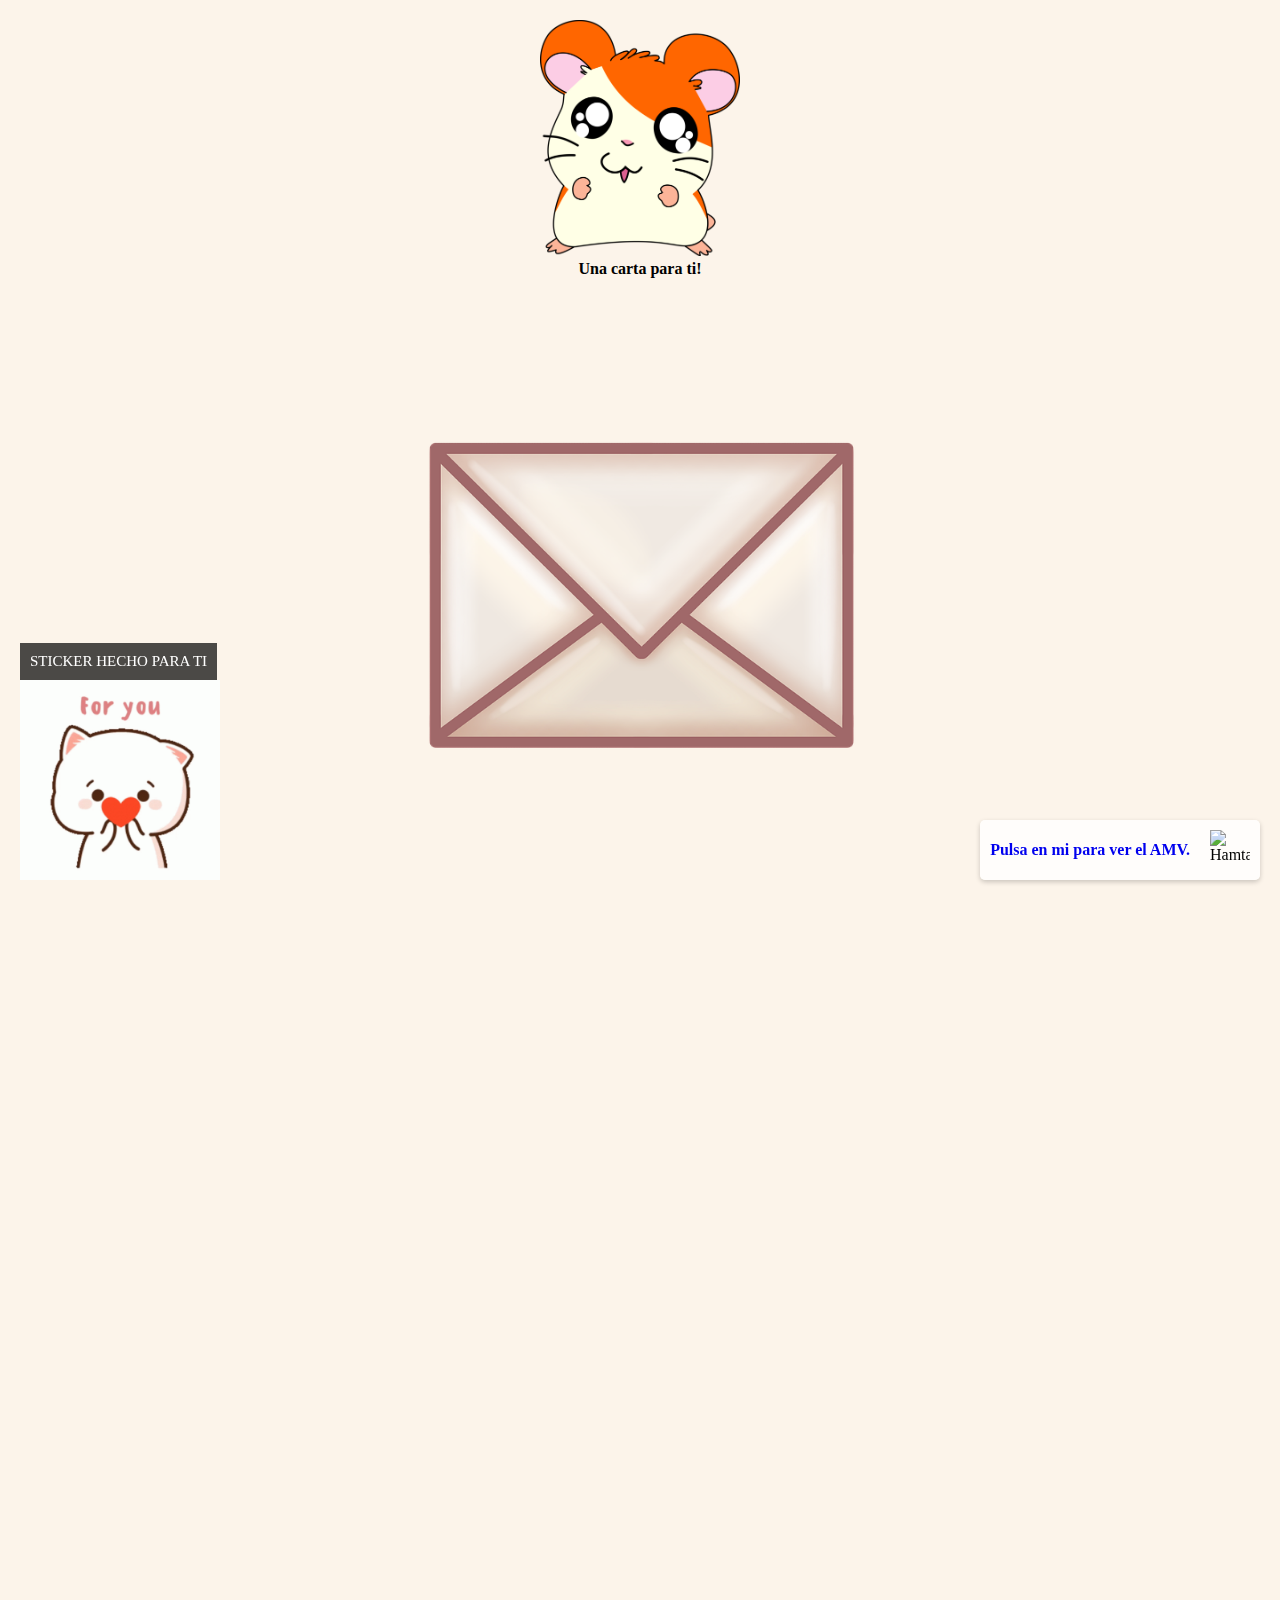
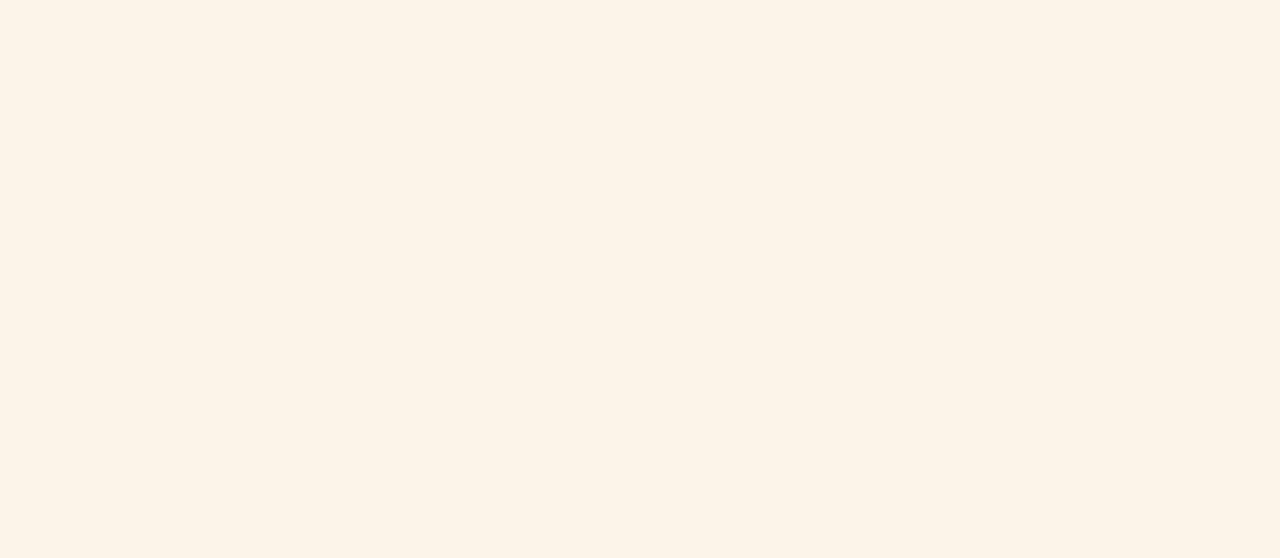
==== index.html @ 8c0fb1a7 "Add files via upload" ====
<!DOCTYPE html>
<html>
  <head>
    <title>Carta de Hamtaro</title>
    <style>
      body {
        margin: 0;
        padding: 0;
        background-color: rgb(252, 244, 234);
      }

      .container {
        display: flex;
        flex-direction: column;
        align-items: center;
        justify-content: center;
        min-height: 100vh;
        padding: 20px;
        box-sizing: border-box;
      }

      .hamtaro {
        width: 200px;
        cursor: pointer;
      }

      .carta {
        width: 80%;
        max-width: 500px;
        height: 0;
        padding-bottom: 150%; /* Relación de aspecto de 2:3 */
        background-image: url("cerrada.png");
        background-size: contain;
        background-repeat: no-repeat;
        display: flex;
        flex-direction: column;
        align-items: center;
        justify-content: center;
        cursor: pointer;
        transition: background-image 0.3s;
        overflow: hidden;
        height: 0;
        transition: height 0.3s;
        overflow: hidden;
      }

      .carta.abierta {
        background-image: url("abierto.png");
        height: auto;
        padding-bottom: 0px !important;
      }

      .mensaje {
        display: none;
        padding: 20px;
        text-align: center;
        overflow: auto;
        font-size: 18px;
      }

      .mensaje.visible {
        display: block;
      }

      p {
        margin: 0;
      }

      /*hamtaro inferior derecha*/
      .hamtaro-container {
  position: fixed;
  bottom: 20px;
  right: 20px;
  display: flex;
  align-items: center;
  justify-content: flex-end;
  background-color: rgba(255, 255, 255, 0.8);
  padding: 10px;
  border-radius: 5px;
  box-shadow: 0 2px 5px rgba(0, 0, 0, 0.2);
  z-index: 9999;
}

.hamtaro-image {
  width: 40px;
  height: 40px;
  margin-left: 10px;
}

.hamtaro-text {
  font-size: 16px;
  font-weight: bold;
  margin-right: 10px;
}

a{
    text-decoration:none;
}

/*GIF*/
.gif-container {
  position: fixed;
  bottom: 20px; /* Ajusta la posición verticalmente */
  left: 20px; /* Ajusta la posición horizontalmente */
  display: flex;
  flex-direction: column;
  align-items: flex-start;
}

.gif-text {
  background-color: rgba(0, 0, 0, 0.7); /* Ajusta el color de fondo del texto */
  color: #fff; /* Ajusta el color del texto */
  padding: 10px;
  font-size: 15px;
}

.gif-image {
  width: 200px; /* Ajusta el tamaño del GIF */
}


    </style>
  </head>
  <body>
    <div class="gif-container">
        <div class="gif-text">
          STICKER HECHO PARA TI
        </div>
        <img class="gif-image" src="foryou.gif" alt="GIF">
      </div>

    <div class="hamtaro-container">
        <a href="https://youtu.be/x_mAYclizD0">
        <div class="hamtaro-text">
          Pulsa en mi para ver el AMV.
        </div> </a>
        <img class="hamtaro-image" src="hamtaro.png" alt="Hamtaro">
      </div>
    <div class="container">
        <a href="https://youtu.be/x_mAYclizD0">
      <img class="hamtaro" src="Hamtaro.png" alt="Hamtaro" /></a>
      <div class="">
        <p><b> Una carta para ti!</b></p>
      </div>
      <div class="carta" onclick="toggleCarta()">
        <div class="mensaje">
          <p>
            Hoy me siento inspirado para expresar lo profundo que es mi amor por
            ti. A lo largo de los días, las semanas y los meses que hemos
            compartido juntos, mi afectó hacia ti ha crecido y se ha fortalecido
            de una manera que nunca antes había experimentado. Eres el latido de
            mi corazón, la razón de mi sonrisa y el faro que ilumina mi camino.
            Envolviéndome en una conexión especial que solo tú has despertado en
            mí. Cuando te conocí, nunca imaginé que llegarías a ocupar un lugar
            tan importante en mi existencia. Tu presencia me llena de felicidad
            y me hace sentir completo.
          </p>
          <p>
            Cada día a tu lado es un regalo inmenso que atesoro con gratitud, y
            mi amor por ti se renueva constantemente. Tu presencia en mi vida
            llena mis días de alegría y felicidad. Cada vez que nuestros ojos se
            encuentran, siento una conexión profunda y única que me hace creer.
            Me has enseñado que el amor va más allá de las palabras y de los
            gestos. Es la forma en que te preocupas por mí, cómo te interesas
            genuinamente, y cómo siempre estás ahí para apoyarme en los momentos
            difíciles.
          </p>
          <p>
            Tu amor me ha dado fuerza y confianza para enfrentar cualquier
            desafío que se presente en el camino. En los días más oscuros, tus
            palabras de aliento son mi luz. Tu abrazo es mi refugio seguro
            cuando siento que el mundo se desmorona. Con cada risa compartida y
            cada lágrima enjugada, nuestra conexión se hace más fuerte y más
            profunda. Eres mi compañero en la vida, mi confidente y mi mejor
            amigo. Cada vez que te miro a los ojos, puedo ver todo el amor y la
            ternura que hay en tu corazón. Eres hermosa tanto por dentro como
            por fuera. Tu presencia irradia calidez y bondad, y no puedo evitar
            enamorarme de ti una y otra vez.
          </p>
          <p>
            Y entre estas líneas, quiero que sepas cuánto significas para mí.
            Eres la persona que da sentido, mi razón para levantarme cada mañana
            con una sonrisa en el rostro. Eres mi inspiración y mi motivación.
            Las palabras a menudo se quedan cortas cuando intento describir todo
            lo que siento por ti, pero quiero que sepas que eres la persona más
            especial que ha tocado mi corazón. Me inspiras a ser la mejor
            versión de mí mismo, a superar mis miedos y a perseguir mis sueños
            con valentía. Cada logro que alcanzó, cada sonrisa que dibujó en mi
            rostro, lleva tu nombre grabado en lo más profundo de mi ser.
          </p>
          <p>
            Algunas frases entremedio para expresar aún más la magnitud de mis
            sentimientos: "Tu sonrisa ilumina mi mundo y me recuerda lo
            afortunado que soy de tenerte a mi lado." Estoy agradecido por cada
            instante que compartimos. y mi mayor deseo es hacerte feliz todos
            los días de nuestras vidas. "El amor es el ingrediente mágico que
            transforma lo ordinario en extraordinario." En cada momento
            compartido a tu lado, encuentro la magia en las cosas más simples.
            Una caminata por la playa se convierte en un viaje lleno de risas y
            complicidad, una noche de películas se transforma en un abrazo
            reconfortante que nos envuelve en un cálido hogar. llenándola de
            significado y felicidad.
          </p>
          <p>
            "El amor es la melodía que alegra mi corazón." Tu risa es como una
            sinfonía que embellece mi día, y tu sonrisa ilumina mi mundo. Cada
            gesto de cariño que me dedicas es una nota dulce que resuena en mi
            ser, haciéndome sentir amado y valorado en todo momento. En cada
            latido de mi corazón, en cada pensamiento que ocupa mi mente, solo
            hay un deseo: quererte, ser tu apoyo inquebrantable. Me siento
            afortunado de tenerte a mi lado. "El amor es un sentimiento que no
            se puede forzar, pero tampoco se puede ignorar." Aunque sé que no
            sientes lo mismo por mí, quiero que sepas que mi amor por ti es puro
            y desinteresado. No importa si nunca llegas a corresponder mis
            sentimientos, porque estaré a tu lado sin importar qué. Acepto la
            realidad de que no siempre podemos controlar a quién amamos, pero sí
            podemos controlar cómo amamos.
          </p>
          <p>
            "Nuestro amor puede ser asimétrico, pero eso no disminuye su
            intensidad." Cada día, mi amor crece más y más. Estoy dispuesto a
            enfrentar la incertidumbre y la posibilidad de no ser correspondido,
            porque tu felicidad es importante para mí. No deseo cambiar tus
            sentimientos, sino simplemente estar presente en tu vida y ser un
            apoyo incondicional para ti. "El amor no siempre sigue el camino
            esperado, pero su belleza radica en su capacidad de transformarnos."
            Aunque sé que no puedo cambiar tus sentimientos, cada momento a tu
            lado me transforma y me hace una mejor persona. Me ha enseñado la
            paciencia, la compasión y el desprendimiento. Aunque pueda parecer
            un camino difícil.
          </p>
          <p>
            "El amor no tiene límites ni condiciones." No importa cuánto tiempo
            pase, ni las circunstancias que enfrentemos, siempre estaré aquí
            para ti. Puedes contar conmigo en tus momentos de alegría y también
            en tus momentos más difíciles. Mi amor no tiene condiciones ni
            expectativas, solo deseo verte feliz, incluso si eso significa que
            no esté a tu lado de la manera que yo deseo. "El amor es un acto de
            valentía y entrega." Aunque pueda parecer contradictorio, seguiré
            amándote a pesar de la incertidumbre y el posible dolor. No puedo
            negar mis sentimientos ni renunciar a la esperanza de que algún día,
            tal vez, puedas verme de la misma manera. Pero incluso si eso no
            sucede, quiero que sepas que mi amor es genuino y sincero, y siempre
            estaré aquí, amándote en silencio.
          </p>
          <p>
            Estaré a tu lado, aceptando la realidad de tus sentimientos y
            valorando cada momento que compartimos juntos. Eres alguien especial
            en mi vida, y aunque el destino nos haya unido de una manera
            diferente, seguiré amándote de la manera que puedo, con toda mi
            alma. Aunque me cueste expresarme con palabras, quiero que sepas que
            a veces, las palabras no son suficientes para describir lo que
            siento, pero quiero demostrarte cuánto te quiero a través de
            acciones y gestos significativos. En cada momento que compartimos
            juntos, trato de estar presente y prestarte atención. Observo tus
            gestos, tus miradas y tus sonrisas, y en ellos encuentro la esencia.
            Aunque no lo diga a menudo, tus pequeñas victorias y logros me
            llenan de orgullo y alegría. Cada paso que das en tu camino, lo
            celebro en silencio y te apoyo incondicionalmente. Intento recordar
            los detalles que son importantes para ti: lo que te gusta, tus
            sueños y tus temores, tus mascotas y mucho más.
          </p>
          <p>
            Me esfuerzo por sorprenderte con pequeños gestos que demuestren que
            te escucho y que me importa tu felicidad. Desde planear una salida
            aunque no salgan como yo quiero, hacer cosas que te gustan, porque
            cada cosa que te haga feliz o te diviertas me hace feliz y me
            divierto contigo, quiero que sientas mi amor en cada momento que
            pasamos juntos. Además, siempre estoy aquí para ti, dispuesto a
            escucharte cuando necesites desahogarte o compartir tus
            preocupaciones. Puedes contar conmigo en los buenos y malos
            momentos. Quiero que sientas que tienes un apoyo inquebrantable en
            mí, alguien en quien confiar plenamente. A veces, las palabras se
            quedan cortas para expresar lo que siento. Intento manifestar en los
            gestos cotidianos que hago con cariño y dedicación. Te admiro por tu
            fortaleza, tu pasión y tu capacidad. Así que, aunque pueda costarme
            expresarme verbalmente, te quiero. Siempre estaré aquí, a tu lado,
            demostrándote cuánto te quiero de todas las formas posibles.
          </p>
          <p>TE QUIERO LU</p>
        </div>
      </div>
    </div>

    <script>
      function toggleCarta() {
        var carta = document.querySelector(".carta");
        carta.classList.toggle("abierta");

        var mensaje = document.querySelector(".mensaje");
        mensaje.classList.toggle("visible");
      }
    </script>
  </body>
</html>
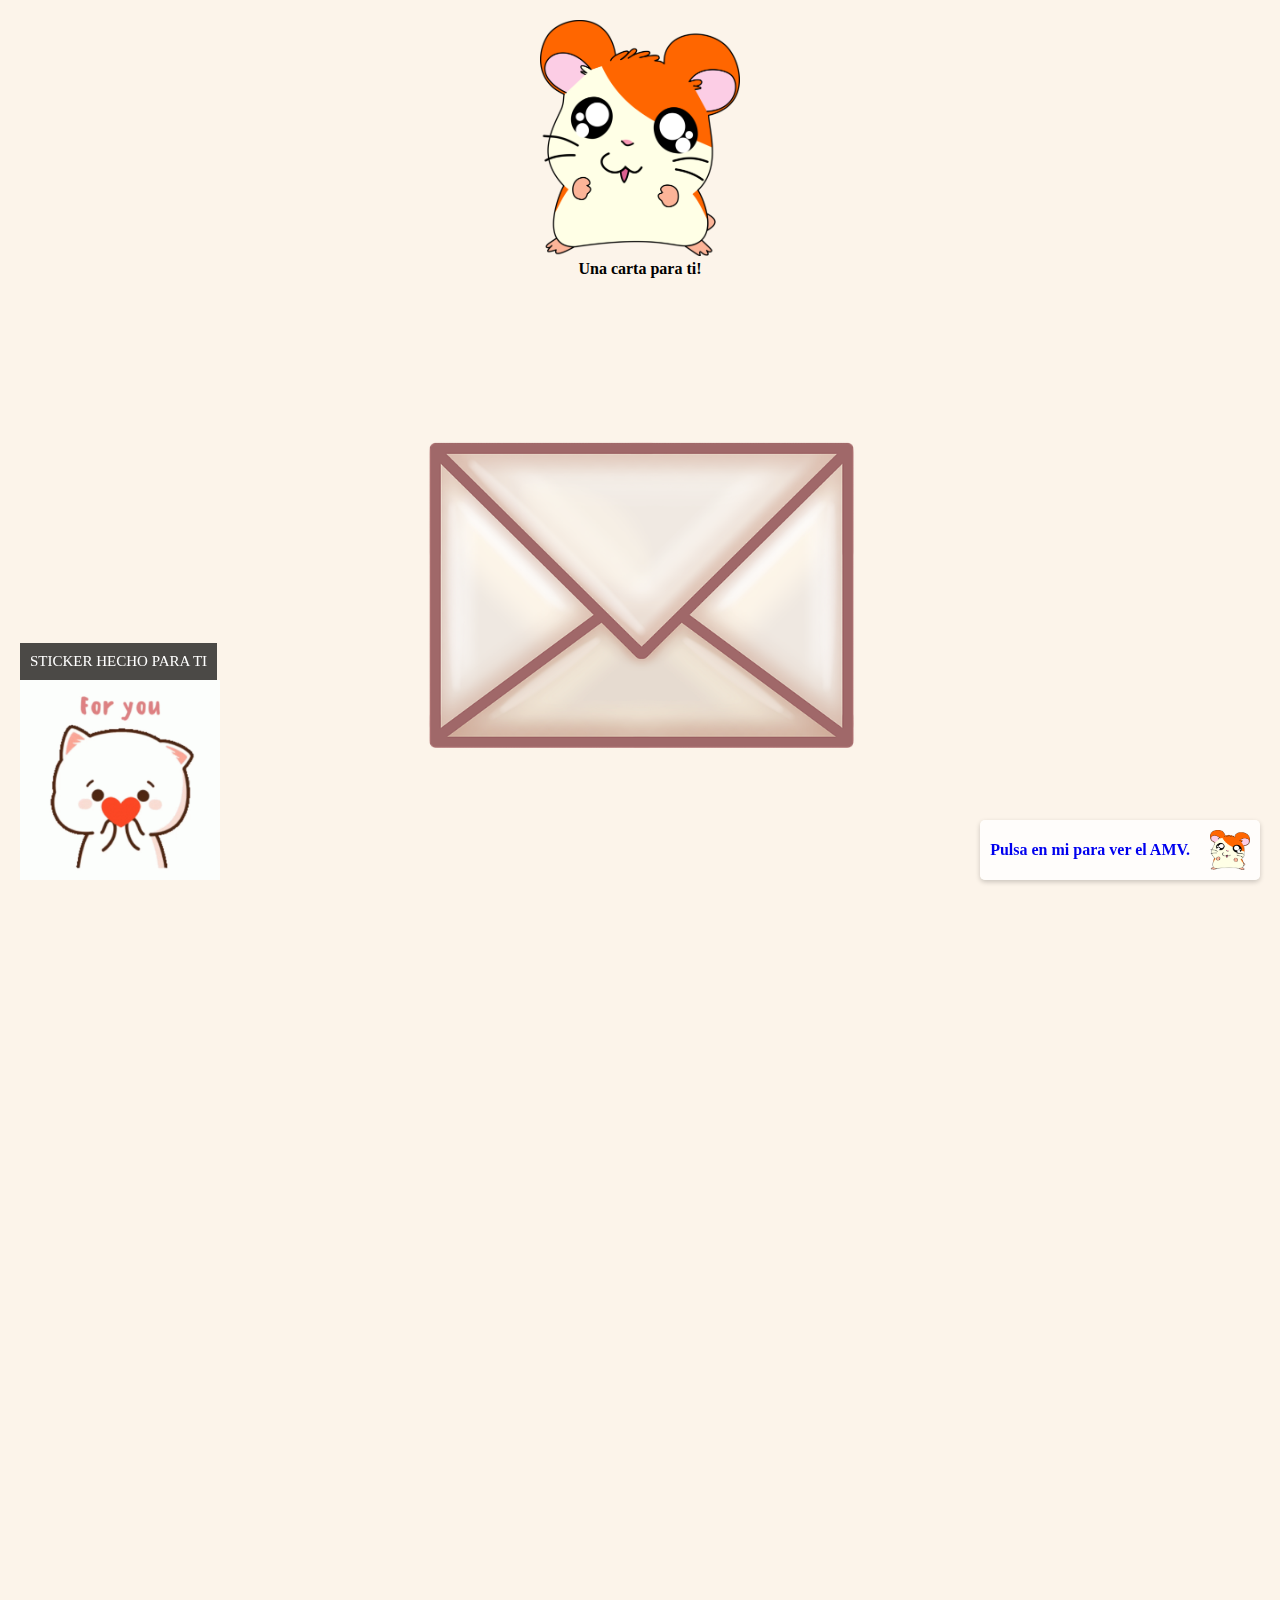
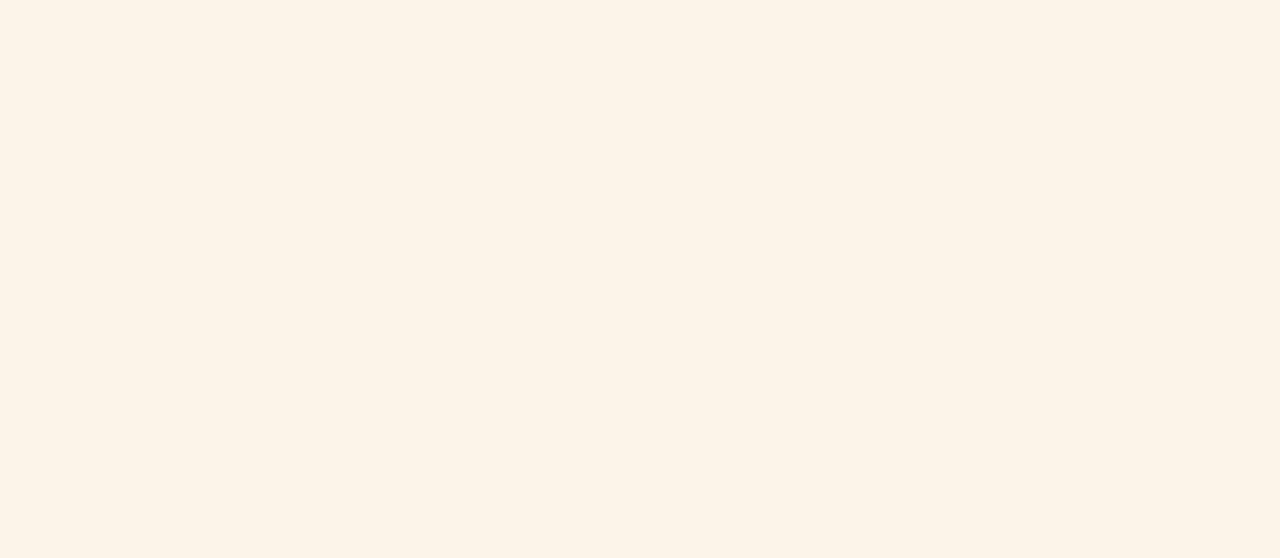
==== commit c951b55b: "Add files via upload" ====
--- a/index.html
+++ b/index.html
@@ -134,7 +134,7 @@
         <div class="hamtaro-text">
           Pulsa en mi para ver el AMV.
         </div> </a>
-        <img class="hamtaro-image" src="hamtaro.png" alt="Hamtaro">
+        <img class="hamtaro-image" src="Hamtaro.png" alt="Hamtaro">
       </div>
     <div class="container">
         <a href="https://youtu.be/x_mAYclizD0">
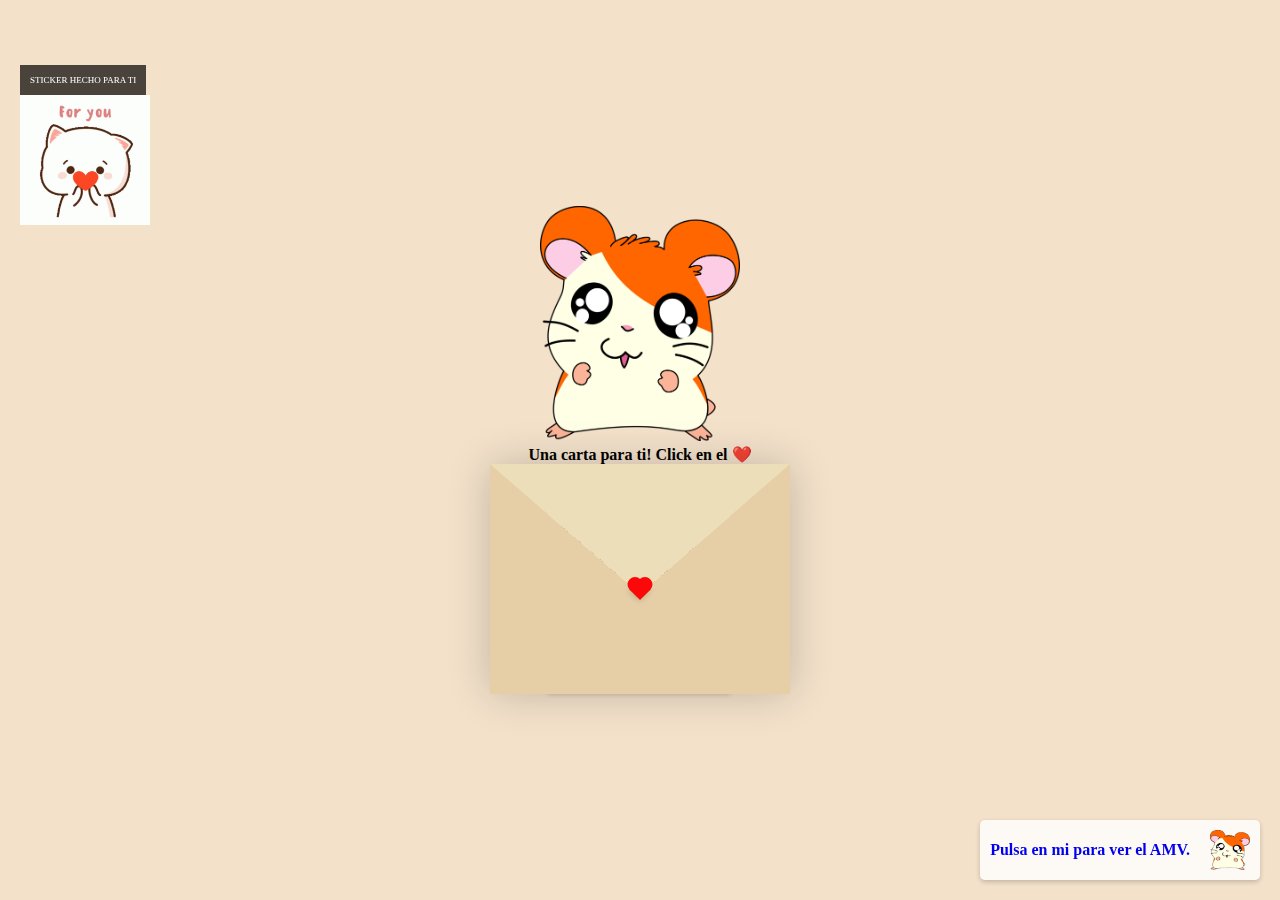
==== commit 117db432: "Add files via upload" ====
--- a/index.html
+++ b/index.html
@@ -1,12 +1,24 @@
 <!DOCTYPE html>
 <html>
   <head>
-    <title>Carta de Hamtaro</title>
+    <meta name="viewport" content="width=device-width"/>
+    <title>Carta para Lu</title>
     <style>
+      :root {
+        --primary: #fff;
+        --bg-color: rgb(5, 53, 61);
+        --bg-envelope-color: #f0e7c5;
+        --envelope-tab: #ecdeb8;
+        --envelope-cover: #e6cfa7;
+        --shadow-color: rgba(0, 0, 0, 0.2);
+        --txt-color: #444;
+        --heart-color: rgb(252, 8, 8);
+      }
+
       body {
         margin: 0;
         padding: 0;
-        background-color: rgb(252, 244, 234);
+        background-color: rgb(243, 225, 202);
       }
 
       .container {
@@ -24,272 +36,347 @@
         cursor: pointer;
       }
 
-      .carta {
-        width: 80%;
-        max-width: 500px;
-        height: 0;
-        padding-bottom: 150%; /* Relación de aspecto de 2:3 */
-        background-image: url("cerrada.png");
-        background-size: contain;
-        background-repeat: no-repeat;
+      p {
+        margin: 0;
+      }
+
+      /*hamtaro inferior derecha*/
+      .hamtaro-container {
+        position: fixed;
+        bottom: 20px;
+        right: 20px;
+        display: flex;
+        align-items: center;
+        justify-content: flex-end;
+        background-color: rgba(255, 255, 255, 0.8);
+        padding: 10px;
+        border-radius: 5px;
+        box-shadow: 0 2px 5px rgba(0, 0, 0, 0.2);
+        z-index: 9999;
+      }
+
+      .hamtaro-image {
+        width: 40px;
+        height: 40px;
+        margin-left: 10px;
+      }
+
+      .hamtaro-text {
+        font-size: 16px;
+        font-weight: bold;
+        margin-right: 10px;
+      }
+
+      a {
+        text-decoration: none;
+      }
+
+      /*GIF*/
+      .gif-container {
+        position: fixed;
+        bottom: 675px; /* Ajusta la posición verticalmente */
+        left: 20px; /* Ajusta la posición horizontalmente */
         display: flex;
         flex-direction: column;
-        align-items: center;
-        justify-content: center;
+        align-items: flex-start;
+      }
+
+      .gif-text {
+        background-color: rgba(
+          0,
+          0,
+          0,
+          0.7
+        ); /* Ajusta el color de fondo del texto */
+        color: #fff; /* Ajusta el color del texto */
+        padding: 10px;
+        font-size: 9px;
+      }
+
+      .gif-image {
+        width: 130px; /* Ajusta el tamaño del GIF */
+      }
+
+      /* CARTA FINAL */
+
+      .container > .envelope-wrapper {
+        background: var(--bg-envelope-color);
+        box-shadow: 0 0 40px var(--shadow-color);
+      }
+      .envelope-wrapper > .envelope {
+        position: relative;
+        width: 300px;
+        height: 230px;
+      }
+      .envelope-wrapper > .envelope::before {
+        content: "";
+        position: absolute;
+        top: 0;
+        z-index: 2;
+        border-top: 130px solid var(--envelope-tab);
+        border-right: 150px solid transparent;
+        border-left: 150px solid transparent;
+        transform-origin: top;
+        transition: all 0.5s ease-in-out 0.7s;
+      }
+      .envelope-wrapper > .envelope::after {
+        content: "";
+        position: absolute;
+        z-index: 2;
+        width: 0px;
+        height: 0px;
+        border-top: 130px solid transparent;
+        border-right: 150px solid var(--envelope-cover);
+        border-bottom: 100px solid var(--envelope-cover);
+        border-left: 150px solid var(--envelope-cover);
+      }
+      .envelope > .letter {
+        position: absolute;
+        right: 20%;
+        bottom: 0;
+        width: 54%;
+        height: 80%;
+        background: var(--primary);
+        text-align: center;
+        transition: all 1s ease-in-out;
+        box-shadow: 0 0 5px var(--shadow-color);
+        padding: 20px 10px;
+        overflow: auto;
+      }
+
+      .envelope > .letter > .text {
+        font-family: "Gill Sans", "Gill Sans MT", Calibri, "Trebuchet MS",
+          sans-serif;
+        color: var(--txt-color);
+        text-align: left;
+        font-size: 10px;
+      }
+      .heart {
+        position: absolute;
+        top: 65%;
+        left: 50%;
+        width: 15px;
+        height: 15px;
+        background: var(--heart-color);
+        z-index: 4;
+        transform: translate(-50%, -20%) rotate(45deg);
+        transition: transform 0.5s ease-in-out 1s;
+        box-shadow: 0 1px 6px var(--shadow-color);
         cursor: pointer;
-        transition: background-image 0.3s;
-        overflow: hidden;
-        height: 0;
-        transition: height 0.3s;
-        overflow: hidden;
-      }
-
-      .carta.abierta {
-        background-image: url("abierto.png");
-        height: auto;
-        padding-bottom: 0px !important;
-      }
-
-      .mensaje {
-        display: none;
-        padding: 20px;
-        text-align: center;
-        overflow: auto;
-        font-size: 18px;
-      }
-
-      .mensaje.visible {
-        display: block;
-      }
-
-      p {
-        margin: 0;
-      }
-
-      /*hamtaro inferior derecha*/
-      .hamtaro-container {
-  position: fixed;
-  bottom: 20px;
-  right: 20px;
-  display: flex;
-  align-items: center;
-  justify-content: flex-end;
-  background-color: rgba(255, 255, 255, 0.8);
-  padding: 10px;
-  border-radius: 5px;
-  box-shadow: 0 2px 5px rgba(0, 0, 0, 0.2);
-  z-index: 9999;
-}
-
-.hamtaro-image {
-  width: 40px;
-  height: 40px;
-  margin-left: 10px;
-}
-
-.hamtaro-text {
-  font-size: 16px;
-  font-weight: bold;
-  margin-right: 10px;
-}
-
-a{
-    text-decoration:none;
-}
-
-/*GIF*/
-.gif-container {
-  position: fixed;
-  bottom: 20px; /* Ajusta la posición verticalmente */
-  left: 20px; /* Ajusta la posición horizontalmente */
-  display: flex;
-  flex-direction: column;
-  align-items: flex-start;
-}
-
-.gif-text {
-  background-color: rgba(0, 0, 0, 0.7); /* Ajusta el color de fondo del texto */
-  color: #fff; /* Ajusta el color del texto */
-  padding: 10px;
-  font-size: 15px;
-}
-
-.gif-image {
-  width: 200px; /* Ajusta el tamaño del GIF */
-}
-
-
+      }
+      .heart:before,
+      .heart:after {
+        content: "";
+        position: absolute;
+        width: 15px;
+        height: 15px;
+        background-color: var(--heart-color);
+        border-radius: 50%;
+      }
+      .heart:before {
+        top: -7.5px;
+      }
+      .heart:after {
+        right: 7.5px;
+      }
+      .flap > .envelope:before {
+        transform: rotateX(180deg);
+        z-index: 0;
+      }
+      .flap > .envelope > .letter {
+        bottom: 100px;
+        transform: scale(1.5);
+        transition-delay: 1s;
+      }
+      .flap > .heart {
+        transform: rotate(90deg);
+        transition-delay: 0.4s;
+      }
     </style>
   </head>
   <body>
     <div class="gif-container">
-        <div class="gif-text">
-          STICKER HECHO PARA TI
+      <div class="gif-text">STICKER HECHO PARA TI</div>
+      <img class="gif-image" src="foryou.gif" alt="GIF" />
+    </div>
+
+    <div class="hamtaro-container">
+      <a href="https://youtu.be/x_mAYclizD0">
+        <div class="hamtaro-text">Pulsa en mi para ver el AMV.</div>
+      </a>
+      <img class="hamtaro-image" src="Hamtaro.png" alt="Hamtaro" />
+    </div>
+    <div class="container">
+      <a href="https://youtu.be/x_mAYclizD0">
+        <img class="hamtaro" src="Hamtaro.png" alt="Hamtaro"
+      /></a>
+      <div class="">
+        <p><b> Una carta para ti! Click en el ❤️</b></p>
+      </div>
+      <div class="envelope-wrapper">
+        <div class="envelope">
+          <div class="letter">
+            <div class="text">
+              <strong>Lu</strong>
+              <p>
+                Hoy me siento inspirado para expresar lo profundo que es mi amor
+                por ti. A lo largo de los días, las semanas y los meses que
+                hemos compartido juntos, mi afectó hacia ti ha crecido y se ha
+                fortalecido de una manera que nunca antes había experimentado.
+                Eres el latido de mi corazón, la razón de mi sonrisa y el faro
+                que ilumina mi camino. Envolviéndome en una conexión especial
+                que solo tú has despertado en mí. Cuando te conocí, nunca
+                imaginé que llegarías a ocupar un lugar tan importante en mi
+                existencia. Tu presencia me llena de felicidad y me hace sentir
+                completo.
+              </p>
+              <p>
+                Cada día a tu lado es un regalo inmenso que atesoro con
+                gratitud, y mi amor por ti se renueva constantemente. Tu
+                presencia en mi vida llena mis días de alegría y felicidad. Cada
+                vez que nuestros ojos se encuentran, siento una conexión
+                profunda y única que me hace creer. Me has enseñado que el amor
+                va más allá de las palabras y de los gestos. Es la forma en que
+                te preocupas por mí, cómo te interesas genuinamente, y cómo
+                siempre estás ahí para apoyarme en los momentos difíciles.
+              </p>
+              <p>
+                Tu amor me ha dado fuerza y confianza para enfrentar cualquier
+                desafío que se presente en el camino. En los días más oscuros,
+                tus palabras de aliento son mi luz. Tu abrazo es mi refugio
+                seguro cuando siento que el mundo se desmorona. Con cada risa
+                compartida y cada lágrima enjugada, nuestra conexión se hace más
+                fuerte y más profunda. Eres mi compañero en la vida, mi
+                confidente y mi mejor amigo. Cada vez que te miro a los ojos,
+                puedo ver todo el amor y la ternura que hay en tu corazón. Eres
+                hermosa tanto por dentro como por fuera. Tu presencia irradia
+                calidez y bondad, y no puedo evitar enamorarme de ti una y otra
+                vez.
+              </p>
+              <p>
+                Y entre estas líneas, quiero que sepas cuánto significas para
+                mí. Eres la persona que da sentido, mi razón para levantarme
+                cada mañana con una sonrisa en el rostro. Eres mi inspiración y
+                mi motivación. Las palabras a menudo se quedan cortas cuando
+                intento describir todo lo que siento por ti, pero quiero que
+                sepas que eres la persona más especial que ha tocado mi corazón.
+                Me inspiras a ser la mejor versión de mí mismo, a superar mis
+                miedos y a perseguir mis sueños con valentía. Cada logro que
+                alcanzó, cada sonrisa que dibujó en mi rostro, lleva tu nombre
+                grabado en lo más profundo de mi ser.
+              </p>
+              <p>
+                Algunas frases entremedio para expresar aún más la magnitud de
+                mis sentimientos: "Tu sonrisa ilumina mi mundo y me recuerda lo
+                afortunado que soy de tenerte a mi lado." Estoy agradecido por
+                cada instante que compartimos. y mi mayor deseo es hacerte feliz
+                todos los días de nuestras vidas. "El amor es el ingrediente
+                mágico que transforma lo ordinario en extraordinario." En cada
+                momento compartido a tu lado, encuentro la magia en las cosas
+                más simples. Una caminata por la playa se convierte en un viaje
+                lleno de risas y complicidad, una noche de películas se
+                transforma en un abrazo reconfortante que nos envuelve en un
+                cálido hogar. llenándola de significado y felicidad.
+              </p>
+              <p>
+                "El amor es la melodía que alegra mi corazón." Tu risa es como
+                una sinfonía que embellece mi día, y tu sonrisa ilumina mi
+                mundo. Cada gesto de cariño que me dedicas es una nota dulce que
+                resuena en mi ser, haciéndome sentir amado y valorado en todo
+                momento. En cada latido de mi corazón, en cada pensamiento que
+                ocupa mi mente, solo hay un deseo: quererte, ser tu apoyo
+                inquebrantable. Me siento afortunado de tenerte a mi lado. "El
+                amor es un sentimiento que no se puede forzar, pero tampoco se
+                puede ignorar." Aunque sé que no sientes lo mismo por mí, quiero
+                que sepas que mi amor por ti es puro y desinteresado. No importa
+                si nunca llegas a corresponder mis sentimientos, porque estaré a
+                tu lado sin importar qué. Acepto la realidad de que no siempre
+                podemos controlar a quién amamos, pero sí podemos controlar cómo
+                amamos.
+              </p>
+              <p>
+                "Nuestro amor puede ser asimétrico, pero eso no disminuye su
+                intensidad." Cada día, mi amor crece más y más. Estoy dispuesto
+                a enfrentar la incertidumbre y la posibilidad de no ser
+                correspondido, porque tu felicidad es importante para mí. No
+                deseo cambiar tus sentimientos, sino simplemente estar presente
+                en tu vida y ser un apoyo incondicional para ti. "El amor no
+                siempre sigue el camino esperado, pero su belleza radica en su
+                capacidad de transformarnos." Aunque sé que no puedo cambiar tus
+                sentimientos, cada momento a tu lado me transforma y me hace una
+                mejor persona. Me ha enseñado la paciencia, la compasión y el
+                desprendimiento. Aunque pueda parecer un camino difícil.
+              </p>
+              <p>
+                "El amor no tiene límites ni condiciones." No importa cuánto
+                tiempo pase, ni las circunstancias que enfrentemos, siempre
+                estaré aquí para ti. Puedes contar conmigo en tus momentos de
+                alegría y también en tus momentos más difíciles. Mi amor no
+                tiene condiciones ni expectativas, solo deseo verte feliz,
+                incluso si eso significa que no esté a tu lado de la manera que
+                yo deseo. "El amor es un acto de valentía y entrega." Aunque
+                pueda parecer contradictorio, seguiré amándote a pesar de la
+                incertidumbre y el posible dolor. No puedo negar mis
+                sentimientos ni renunciar a la esperanza de que algún día, tal
+                vez, puedas verme de la misma manera. Pero incluso si eso no
+                sucede, quiero que sepas que mi amor es genuino y sincero, y
+                siempre estaré aquí, amándote en silencio.
+              </p>
+              <p>
+                Estaré a tu lado, aceptando la realidad de tus sentimientos y
+                valorando cada momento que compartimos juntos. Eres alguien
+                especial en mi vida, y aunque el destino nos haya unido de una
+                manera diferente, seguiré amándote de la manera que puedo, con
+                toda mi alma. Aunque me cueste expresarme con palabras, quiero
+                que sepas que a veces, las palabras no son suficientes para
+                describir lo que siento, pero quiero demostrarte cuánto te
+                quiero a través de acciones y gestos significativos. En cada
+                momento que compartimos juntos, trato de estar presente y
+                prestarte atención. Observo tus gestos, tus miradas y tus
+                sonrisas, y en ellos encuentro la esencia. Aunque no lo diga a
+                menudo, tus pequeñas victorias y logros me llenan de orgullo y
+                alegría. Cada paso que das en tu camino, lo celebro en silencio
+                y te apoyo incondicionalmente. Intento recordar los detalles que
+                son importantes para ti: lo que te gusta, tus sueños y tus
+                temores, tus mascotas y mucho más.
+              </p>
+              <p>
+                Me esfuerzo por sorprenderte con pequeños gestos que demuestren
+                que te escucho y que me importa tu felicidad. Desde planear una
+                salida aunque no salgan como yo quiero, hacer cosas que te
+                gustan, porque cada cosa que te haga feliz o te diviertas me
+                hace feliz y me divierto contigo, quiero que sientas mi amor en
+                cada momento que pasamos juntos. Además, siempre estoy aquí para
+                ti, dispuesto a escucharte cuando necesites desahogarte o
+                compartir tus preocupaciones. Puedes contar conmigo en los
+                buenos y malos momentos. Quiero que sientas que tienes un apoyo
+                inquebrantable en mí, alguien en quien confiar plenamente. A
+                veces, las palabras se quedan cortas para expresar lo que
+                siento. Intento manifestar en los gestos cotidianos que hago con
+                cariño y dedicación. Te admiro por tu fortaleza, tu pasión y tu
+                capacidad. Así que, aunque pueda costarme expresarme
+                verbalmente, te quiero. Siempre estaré aquí, a tu lado,
+                demostrándote cuánto te quiero de todas las formas posibles.
+              </p>
+              <p>TE QUIERO LU</p>
+              <br />
+              <br />
+              <br />
+              <br />
+              <br />
+              <br />
+            </div>
+          </div>
         </div>
-        <img class="gif-image" src="foryou.gif" alt="GIF">
-      </div>
-
-    <div class="hamtaro-container">
-        <a href="https://youtu.be/x_mAYclizD0">
-        <div class="hamtaro-text">
-          Pulsa en mi para ver el AMV.
-        </div> </a>
-        <img class="hamtaro-image" src="Hamtaro.png" alt="Hamtaro">
-      </div>
-    <div class="container">
-        <a href="https://youtu.be/x_mAYclizD0">
-      <img class="hamtaro" src="Hamtaro.png" alt="Hamtaro" /></a>
-      <div class="">
-        <p><b> Una carta para ti!</b></p>
-      </div>
-      <div class="carta" onclick="toggleCarta()">
-        <div class="mensaje">
-          <p>
-            Hoy me siento inspirado para expresar lo profundo que es mi amor por
-            ti. A lo largo de los días, las semanas y los meses que hemos
-            compartido juntos, mi afectó hacia ti ha crecido y se ha fortalecido
-            de una manera que nunca antes había experimentado. Eres el latido de
-            mi corazón, la razón de mi sonrisa y el faro que ilumina mi camino.
-            Envolviéndome en una conexión especial que solo tú has despertado en
-            mí. Cuando te conocí, nunca imaginé que llegarías a ocupar un lugar
-            tan importante en mi existencia. Tu presencia me llena de felicidad
-            y me hace sentir completo.
-          </p>
-          <p>
-            Cada día a tu lado es un regalo inmenso que atesoro con gratitud, y
-            mi amor por ti se renueva constantemente. Tu presencia en mi vida
-            llena mis días de alegría y felicidad. Cada vez que nuestros ojos se
-            encuentran, siento una conexión profunda y única que me hace creer.
-            Me has enseñado que el amor va más allá de las palabras y de los
-            gestos. Es la forma en que te preocupas por mí, cómo te interesas
-            genuinamente, y cómo siempre estás ahí para apoyarme en los momentos
-            difíciles.
-          </p>
-          <p>
-            Tu amor me ha dado fuerza y confianza para enfrentar cualquier
-            desafío que se presente en el camino. En los días más oscuros, tus
-            palabras de aliento son mi luz. Tu abrazo es mi refugio seguro
-            cuando siento que el mundo se desmorona. Con cada risa compartida y
-            cada lágrima enjugada, nuestra conexión se hace más fuerte y más
-            profunda. Eres mi compañero en la vida, mi confidente y mi mejor
-            amigo. Cada vez que te miro a los ojos, puedo ver todo el amor y la
-            ternura que hay en tu corazón. Eres hermosa tanto por dentro como
-            por fuera. Tu presencia irradia calidez y bondad, y no puedo evitar
-            enamorarme de ti una y otra vez.
-          </p>
-          <p>
-            Y entre estas líneas, quiero que sepas cuánto significas para mí.
-            Eres la persona que da sentido, mi razón para levantarme cada mañana
-            con una sonrisa en el rostro. Eres mi inspiración y mi motivación.
-            Las palabras a menudo se quedan cortas cuando intento describir todo
-            lo que siento por ti, pero quiero que sepas que eres la persona más
-            especial que ha tocado mi corazón. Me inspiras a ser la mejor
-            versión de mí mismo, a superar mis miedos y a perseguir mis sueños
-            con valentía. Cada logro que alcanzó, cada sonrisa que dibujó en mi
-            rostro, lleva tu nombre grabado en lo más profundo de mi ser.
-          </p>
-          <p>
-            Algunas frases entremedio para expresar aún más la magnitud de mis
-            sentimientos: "Tu sonrisa ilumina mi mundo y me recuerda lo
-            afortunado que soy de tenerte a mi lado." Estoy agradecido por cada
-            instante que compartimos. y mi mayor deseo es hacerte feliz todos
-            los días de nuestras vidas. "El amor es el ingrediente mágico que
-            transforma lo ordinario en extraordinario." En cada momento
-            compartido a tu lado, encuentro la magia en las cosas más simples.
-            Una caminata por la playa se convierte en un viaje lleno de risas y
-            complicidad, una noche de películas se transforma en un abrazo
-            reconfortante que nos envuelve en un cálido hogar. llenándola de
-            significado y felicidad.
-          </p>
-          <p>
-            "El amor es la melodía que alegra mi corazón." Tu risa es como una
-            sinfonía que embellece mi día, y tu sonrisa ilumina mi mundo. Cada
-            gesto de cariño que me dedicas es una nota dulce que resuena en mi
-            ser, haciéndome sentir amado y valorado en todo momento. En cada
-            latido de mi corazón, en cada pensamiento que ocupa mi mente, solo
-            hay un deseo: quererte, ser tu apoyo inquebrantable. Me siento
-            afortunado de tenerte a mi lado. "El amor es un sentimiento que no
-            se puede forzar, pero tampoco se puede ignorar." Aunque sé que no
-            sientes lo mismo por mí, quiero que sepas que mi amor por ti es puro
-            y desinteresado. No importa si nunca llegas a corresponder mis
-            sentimientos, porque estaré a tu lado sin importar qué. Acepto la
-            realidad de que no siempre podemos controlar a quién amamos, pero sí
-            podemos controlar cómo amamos.
-          </p>
-          <p>
-            "Nuestro amor puede ser asimétrico, pero eso no disminuye su
-            intensidad." Cada día, mi amor crece más y más. Estoy dispuesto a
-            enfrentar la incertidumbre y la posibilidad de no ser correspondido,
-            porque tu felicidad es importante para mí. No deseo cambiar tus
-            sentimientos, sino simplemente estar presente en tu vida y ser un
-            apoyo incondicional para ti. "El amor no siempre sigue el camino
-            esperado, pero su belleza radica en su capacidad de transformarnos."
-            Aunque sé que no puedo cambiar tus sentimientos, cada momento a tu
-            lado me transforma y me hace una mejor persona. Me ha enseñado la
-            paciencia, la compasión y el desprendimiento. Aunque pueda parecer
-            un camino difícil.
-          </p>
-          <p>
-            "El amor no tiene límites ni condiciones." No importa cuánto tiempo
-            pase, ni las circunstancias que enfrentemos, siempre estaré aquí
-            para ti. Puedes contar conmigo en tus momentos de alegría y también
-            en tus momentos más difíciles. Mi amor no tiene condiciones ni
-            expectativas, solo deseo verte feliz, incluso si eso significa que
-            no esté a tu lado de la manera que yo deseo. "El amor es un acto de
-            valentía y entrega." Aunque pueda parecer contradictorio, seguiré
-            amándote a pesar de la incertidumbre y el posible dolor. No puedo
-            negar mis sentimientos ni renunciar a la esperanza de que algún día,
-            tal vez, puedas verme de la misma manera. Pero incluso si eso no
-            sucede, quiero que sepas que mi amor es genuino y sincero, y siempre
-            estaré aquí, amándote en silencio.
-          </p>
-          <p>
-            Estaré a tu lado, aceptando la realidad de tus sentimientos y
-            valorando cada momento que compartimos juntos. Eres alguien especial
-            en mi vida, y aunque el destino nos haya unido de una manera
-            diferente, seguiré amándote de la manera que puedo, con toda mi
-            alma. Aunque me cueste expresarme con palabras, quiero que sepas que
-            a veces, las palabras no son suficientes para describir lo que
-            siento, pero quiero demostrarte cuánto te quiero a través de
-            acciones y gestos significativos. En cada momento que compartimos
-            juntos, trato de estar presente y prestarte atención. Observo tus
-            gestos, tus miradas y tus sonrisas, y en ellos encuentro la esencia.
-            Aunque no lo diga a menudo, tus pequeñas victorias y logros me
-            llenan de orgullo y alegría. Cada paso que das en tu camino, lo
-            celebro en silencio y te apoyo incondicionalmente. Intento recordar
-            los detalles que son importantes para ti: lo que te gusta, tus
-            sueños y tus temores, tus mascotas y mucho más.
-          </p>
-          <p>
-            Me esfuerzo por sorprenderte con pequeños gestos que demuestren que
-            te escucho y que me importa tu felicidad. Desde planear una salida
-            aunque no salgan como yo quiero, hacer cosas que te gustan, porque
-            cada cosa que te haga feliz o te diviertas me hace feliz y me
-            divierto contigo, quiero que sientas mi amor en cada momento que
-            pasamos juntos. Además, siempre estoy aquí para ti, dispuesto a
-            escucharte cuando necesites desahogarte o compartir tus
-            preocupaciones. Puedes contar conmigo en los buenos y malos
-            momentos. Quiero que sientas que tienes un apoyo inquebrantable en
-            mí, alguien en quien confiar plenamente. A veces, las palabras se
-            quedan cortas para expresar lo que siento. Intento manifestar en los
-            gestos cotidianos que hago con cariño y dedicación. Te admiro por tu
-            fortaleza, tu pasión y tu capacidad. Así que, aunque pueda costarme
-            expresarme verbalmente, te quiero. Siempre estaré aquí, a tu lado,
-            demostrándote cuánto te quiero de todas las formas posibles.
-          </p>
-          <p>TE QUIERO LU</p>
-        </div>
+        <div class="heart"></div>
       </div>
     </div>
 
     <script>
-      function toggleCarta() {
-        var carta = document.querySelector(".carta");
-        carta.classList.toggle("abierta");
-
-        var mensaje = document.querySelector(".mensaje");
-        mensaje.classList.toggle("visible");
-      }
+      const envelope = document.querySelector(".envelope-wrapper");
+      envelope.addEventListener("click", () => {
+        envelope.classList.toggle("flap");
+      });
     </script>
   </body>
 </html>
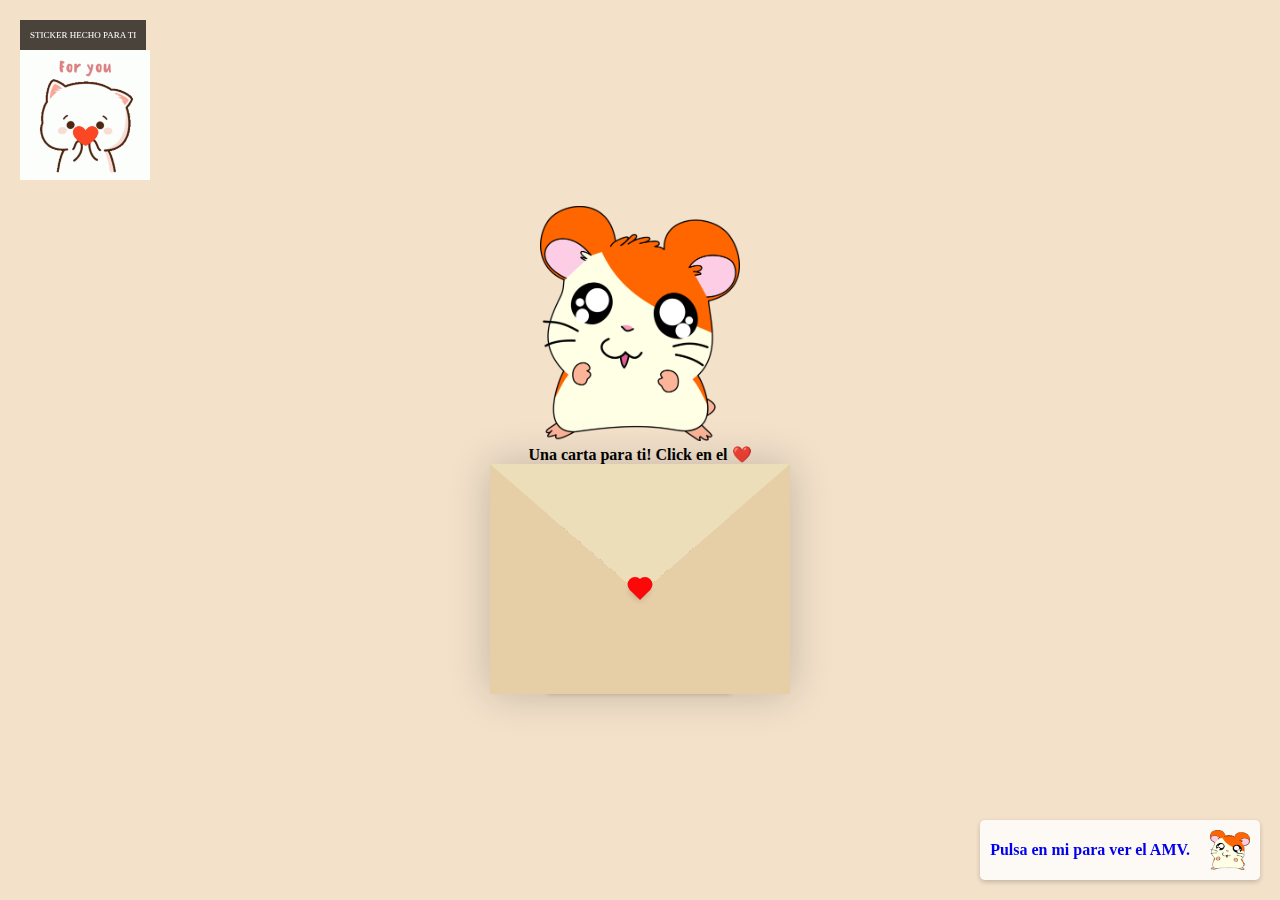
==== commit a55c02bc: "Add files via upload" ====
--- a/index.html
+++ b/index.html
@@ -74,7 +74,7 @@
       /*GIF*/
       .gif-container {
         position: fixed;
-        bottom: 675px; /* Ajusta la posición verticalmente */
+        bottom: 80%; /* Ajusta la posición verticalmente */
         left: 20px; /* Ajusta la posición horizontalmente */
         display: flex;
         flex-direction: column;
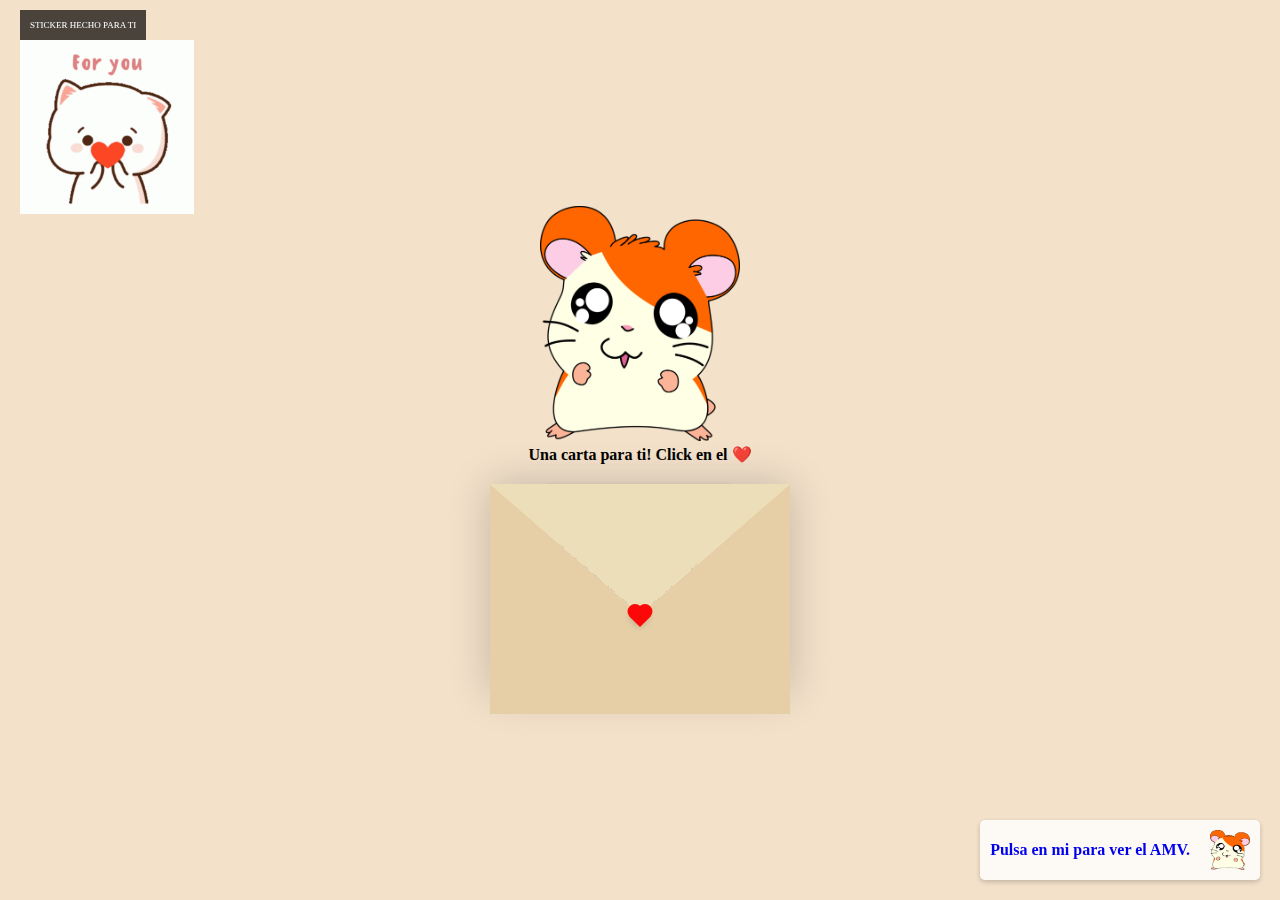
==== commit 06dbbb76: "Add files via upload" ====
--- a/index.html
+++ b/index.html
@@ -1,7 +1,7 @@
 <!DOCTYPE html>
 <html>
   <head>
-    <meta name="viewport" content="width=device-width"/>
+    <meta name="viewport" content="width=device-width, initial-scale=1.0"/>
     <title>Carta para Lu</title>
     <style>
       :root {
@@ -74,7 +74,7 @@
       /*GIF*/
       .gif-container {
         position: fixed;
-        bottom: 80%; /* Ajusta la posición verticalmente */
+        top: 10px; /* Ajusta la posición verticalmente */
         left: 20px; /* Ajusta la posición horizontalmente */
         display: flex;
         flex-direction: column;
@@ -94,7 +94,7 @@
       }
 
       .gif-image {
-        width: 130px; /* Ajusta el tamaño del GIF */
+        width: 35%; /* Ajusta el tamaño del GIF */
       }
 
       /* CARTA FINAL */
@@ -102,11 +102,14 @@
       .container > .envelope-wrapper {
         background: var(--bg-envelope-color);
         box-shadow: 0 0 40px var(--shadow-color);
+        width: 90%;
+        max-width: 300px;
+        margin-top: 20px;
       }
       .envelope-wrapper > .envelope {
         position: relative;
-        width: 300px;
-        height: 230px;
+        width: 100%;
+        padding-bottom: 70%;
       }
       .envelope-wrapper > .envelope::before {
         content: "";
@@ -122,9 +125,8 @@
       .envelope-wrapper > .envelope::after {
         content: "";
         position: absolute;
-        z-index: 2;
-        width: 0px;
-        height: 0px;
+        z-index: 1;
+        top: 0;
         border-top: 130px solid transparent;
         border-right: 150px solid var(--envelope-cover);
         border-bottom: 100px solid var(--envelope-cover);
@@ -153,7 +155,7 @@
       }
       .heart {
         position: absolute;
-        top: 65%;
+        top: 68%;
         left: 50%;
         width: 15px;
         height: 15px;
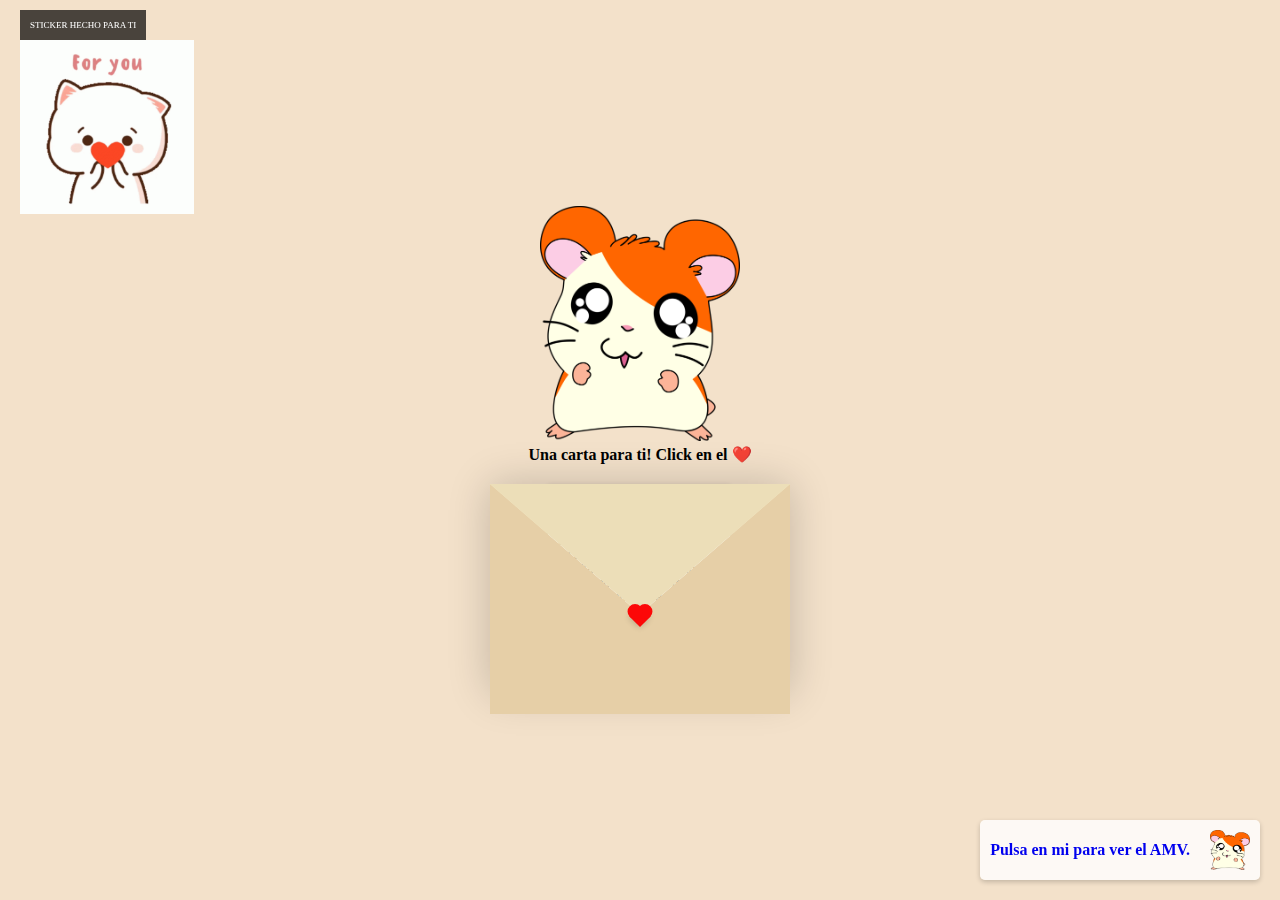
==== commit 06bb329b: "Add files via upload" ====
--- a/index.html
+++ b/index.html
@@ -151,7 +151,7 @@
           sans-serif;
         color: var(--txt-color);
         text-align: left;
-        font-size: 10px;
+        font-size: 12px;
       }
       .heart {
         position: absolute;
@@ -193,6 +193,41 @@
       .flap > .heart {
         transform: rotate(90deg);
         transition-delay: 0.4s;
+      }
+
+      /*screen max-width 375px*/
+      @media screen and (max-width: 375px) {
+        /* Estilos para dispositivos con ancho máximo de 480px */
+        .container {
+          padding: 10px;
+        }
+
+        .gif-container {
+          top: 5px;
+          left: 10px;
+        }
+
+        .gif-text {
+          font-size: 5px;
+        }
+
+        .gif-image {
+          width: 22%;
+        }
+
+        .hamtaro-container {
+          bottom: 10px;
+          right: 10px;
+          padding: 5px;
+        }
+
+        .hamtaro-text {
+          font-size: 12px;
+        }
+
+        .heart {
+          top: 72%;
+        }
       }
     </style>
   </head>
